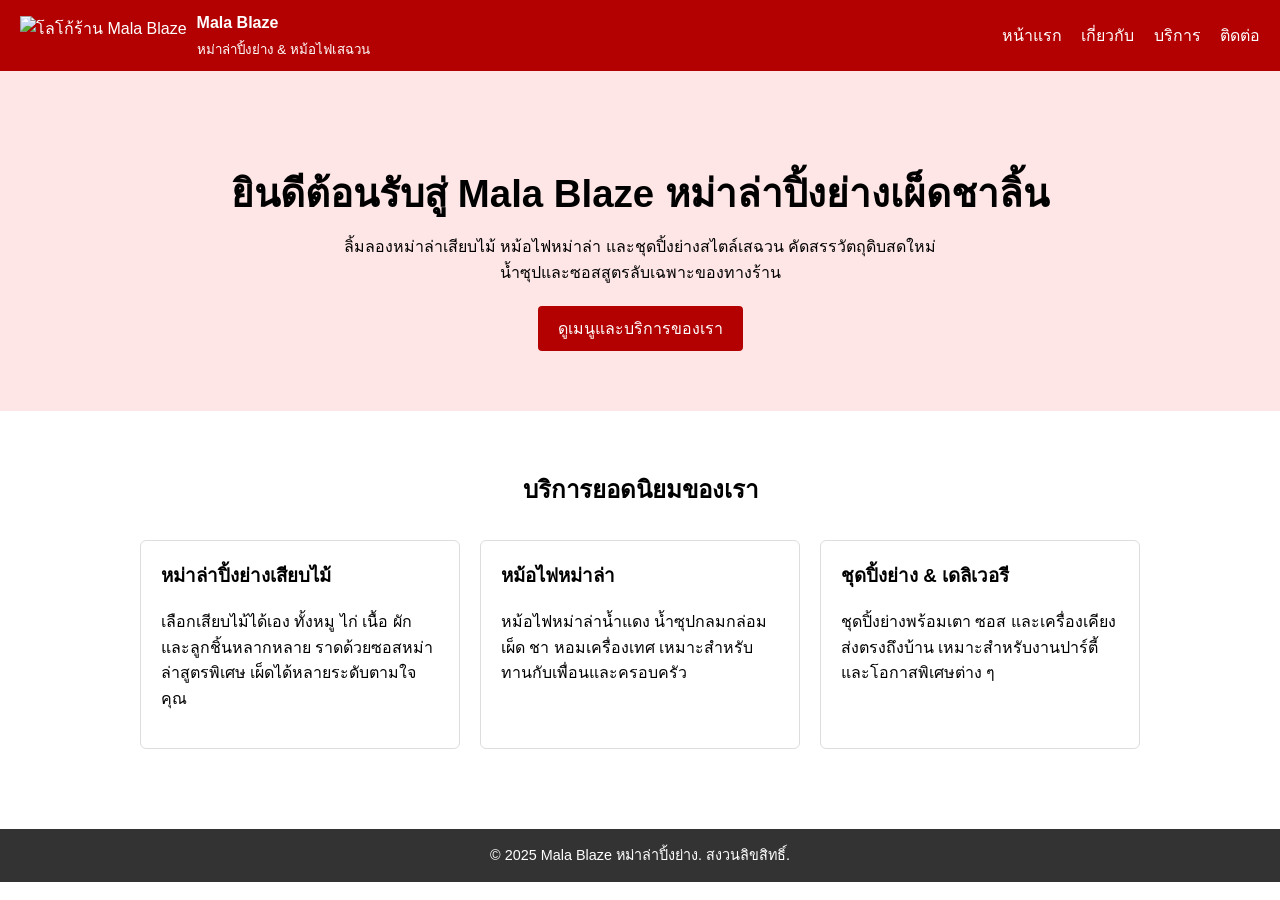
==== index.html @ 0ac43fb3 "Initial commit for my-business-web" ====
<!DOCTYPE html>
<html lang="th">
<head>
    <meta charset="UTF-8">
    <meta name="viewport" content="width=device-width, initial-scale=1.0">
    <title>Mala Blaze หม่าล่าปิ้งย่าง</title>
    <meta name="description" content="Mala Blaze ร้านหม่าล่าปิ้งย่างเสียบไม้ และหม้อไฟหม่าล่า เผ็ดชาลิ้น สไตล์เสฉวน บริการหน้าร้านและเดลิเวอรี">
    <!-- สามารถลิงก์ไฟล์ CSS ภายนอกได้ถ้าต้องการ -->
    <style>
        body {
            font-family: Arial, sans-serif;
            margin: 0;
            line-height: 1.6;
        }
        header {
            background: #b30000;
            color: #fff;
            padding: 10px 20px;
            display: flex;
            align-items: center;
            justify-content: space-between;
        }
        header .logo-area {
            display: flex;
            align-items: center;
            gap: 10px;
        }
        header img {
            height: 40px;
        }
        nav a {
            color: #fff;
            text-decoration: none;
            margin-left: 15px;
        }
        nav a:hover {
            text-decoration: underline;
        }
        .hero {
            background: #ffe6e6;
            padding: 60px 20px;
            text-align: center;
        }
        .hero h1 {
            font-size: 2.4rem;
            margin-bottom: 10px;
        }
        .hero p {
            max-width: 600px;
            margin: 0 auto 20px;
        }
        .btn-primary {
            display: inline-block;
            padding: 10px 20px;
            background: #b30000;
            color: #fff;
            text-decoration: none;
            border-radius: 4px;
        }
        .featured-services {
            padding: 40px 20px;
            max-width: 1000px;
            margin: 0 auto;
        }
        .featured-services h2 {
            text-align: center;
            margin-bottom: 30px;
        }
        .service-grid {
            display: grid;
            gap: 20px;
        }
        @media (min-width: 768px) {
            .service-grid {
                grid-template-columns: repeat(3, 1fr);
            }
        }
        .service-card {
            border: 1px solid #ddd;
            border-radius: 6px;
            padding: 20px;
        }
        .service-card h3 {
            margin-top: 0;
        }
        footer {
            text-align: center;
            padding: 15px;
            background: #333;
            color: #fff;
            margin-top: 40px;
            font-size: 0.9rem;
        }
    </style>
</head>
<body>
    <!-- 1.1 Header ที่มี logo/ชื่อบริษัท -->
    <header>
        <div class="logo-area">
            <img src="images/logo.png" alt="โลโก้ร้าน Mala Blaze">
            <div>
                <strong>Mala Blaze</strong><br>
                <small>หม่าล่าปิ้งย่าง & หม้อไฟเสฉวน</small>
            </div>
        </div>
        <!-- 1.2 Navigation menu -->
        <nav>
            <a href="index.html">หน้าแรก</a>
            <a href="about.html">เกี่ยวกับ</a>
            <a href="services.html">บริการ</a>
            <a href="contact.html">ติดต่อ</a>
        </nav>
    </header>

    <main>
        <!-- 1.3 Hero section -->
        <section class="hero" aria-labelledby="hero-title">
            <h1 id="hero-title">ยินดีต้อนรับสู่ Mala Blaze หม่าล่าปิ้งย่างเผ็ดชาลิ้น</h1>
            <p>
                ลิ้มลองหม่าล่าเสียบไม้ หม้อไฟหม่าล่า และชุดปิ้งย่างสไตล์เสฉวน
                คัดสรรวัตถุดิบสดใหม่ น้ำซุปและซอสสูตรลับเฉพาะของทางร้าน
            </p>
            <a href="services.html" class="btn-primary">ดูเมนูและบริการของเรา</a>
        </section>

        <!-- 1.4 Featured services (3 บริการหลัก) -->
        <section class="featured-services" aria-labelledby="featured-title">
            <h2 id="featured-title">บริการยอดนิยมของเรา</h2>
            <div class="service-grid">
                <article class="service-card">
                    <h3>หม่าล่าปิ้งย่างเสียบไม้</h3>
                    <p>
                        เลือกเสียบไม้ได้เอง ทั้งหมู ไก่ เนื้อ ผัก และลูกชิ้นหลากหลาย
                        ราดด้วยซอสหม่าล่าสูตรพิเศษ เผ็ดได้หลายระดับตามใจคุณ
                    </p>
                </article>
                <article class="service-card">
                    <h3>หม้อไฟหม่าล่า</h3>
                    <p>
                        หม้อไฟหม่าล่าน้ำแดง น้ำซุปกลมกล่อม เผ็ด ชา หอมเครื่องเทศ
                        เหมาะสำหรับทานกับเพื่อนและครอบครัว
                    </p>
                </article>
                <article class="service-card">
                    <h3>ชุดปิ้งย่าง & เดลิเวอรี</h3>
                    <p>
                        ชุดปิ้งย่างพร้อมเตา ซอส และเครื่องเคียง ส่งตรงถึงบ้าน
                        เหมาะสำหรับงานปาร์ตี้และโอกาสพิเศษต่าง ๆ
                    </p>
                </article>
            </div>
        </section>
    </main>

    <!-- 1.5 Footer -->
    <footer>
        &copy; 2025 Mala Blaze หม่าล่าปิ้งย่าง. สงวนลิขสิทธิ์.
    </footer>
</body>
</html>
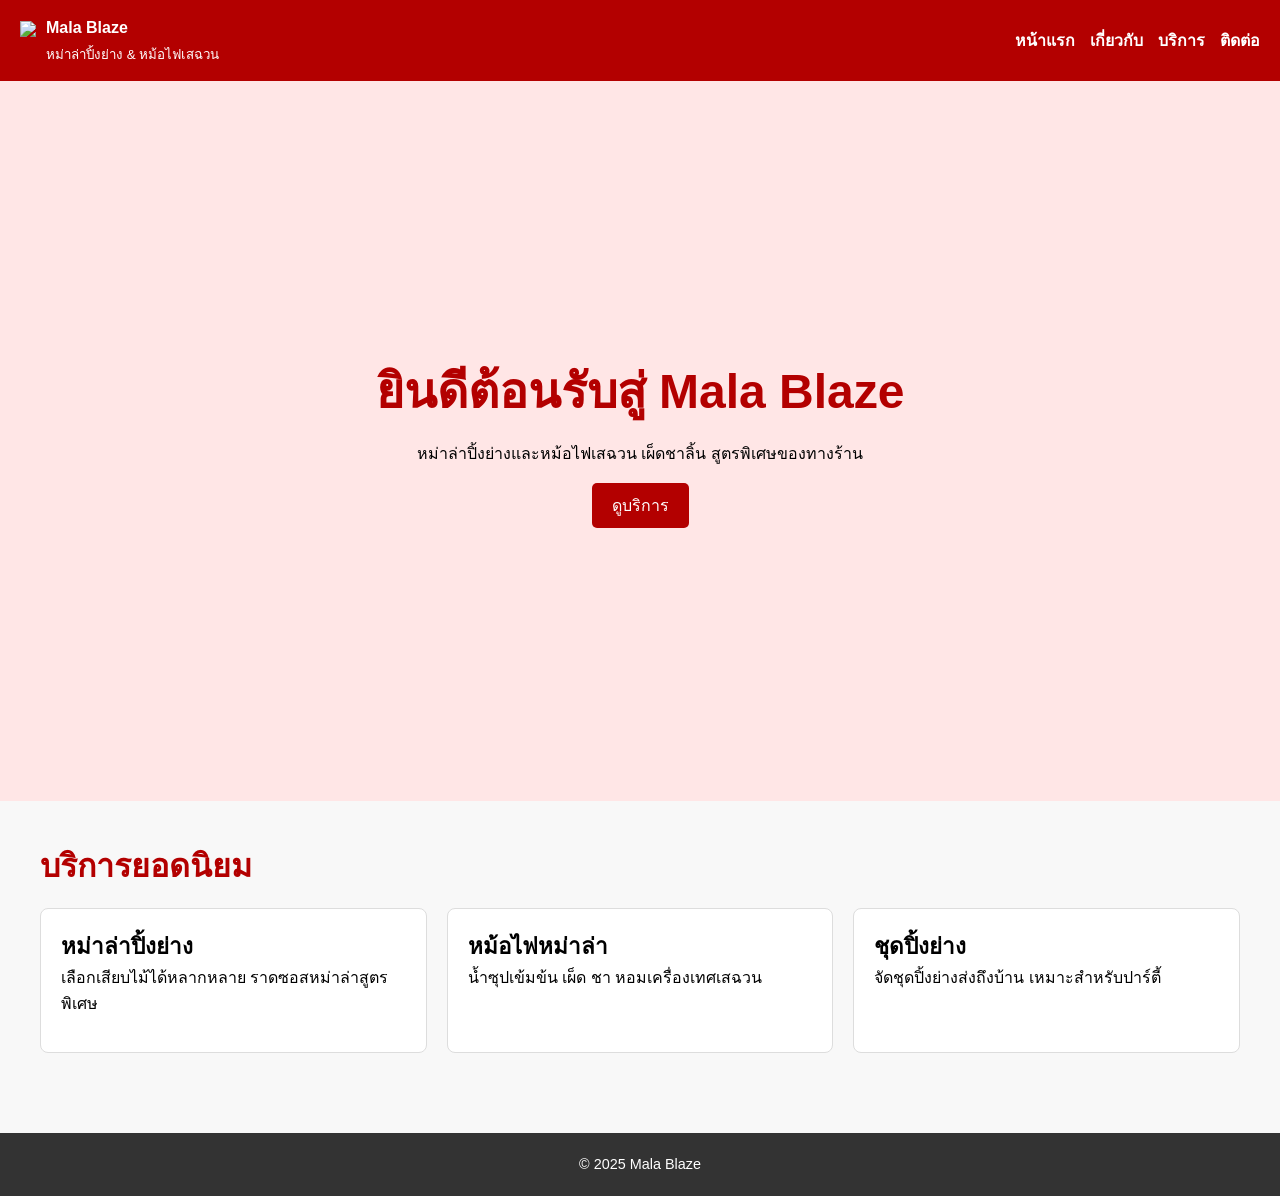
==== commit a02f695e: "Add assignment website" ====
--- a/index.html
+++ b/index.html
@@ -1,160 +1,81 @@
 <!DOCTYPE html>
 <html lang="th">
+
 <head>
-    <meta charset="UTF-8">
-    <meta name="viewport" content="width=device-width, initial-scale=1.0">
-    <title>Mala Blaze หม่าล่าปิ้งย่าง</title>
-    <meta name="description" content="Mala Blaze ร้านหม่าล่าปิ้งย่างเสียบไม้ และหม้อไฟหม่าล่า เผ็ดชาลิ้น สไตล์เสฉวน บริการหน้าร้านและเดลิเวอรี">
-    <!-- สามารถลิงก์ไฟล์ CSS ภายนอกได้ถ้าต้องการ -->
-    <style>
-        body {
-            font-family: Arial, sans-serif;
-            margin: 0;
-            line-height: 1.6;
-        }
-        header {
-            background: #b30000;
-            color: #fff;
-            padding: 10px 20px;
-            display: flex;
-            align-items: center;
-            justify-content: space-between;
-        }
-        header .logo-area {
-            display: flex;
-            align-items: center;
-            gap: 10px;
-        }
-        header img {
-            height: 40px;
-        }
-        nav a {
-            color: #fff;
-            text-decoration: none;
-            margin-left: 15px;
-        }
-        nav a:hover {
-            text-decoration: underline;
-        }
-        .hero {
-            background: #ffe6e6;
-            padding: 60px 20px;
-            text-align: center;
-        }
-        .hero h1 {
-            font-size: 2.4rem;
-            margin-bottom: 10px;
-        }
-        .hero p {
-            max-width: 600px;
-            margin: 0 auto 20px;
-        }
-        .btn-primary {
-            display: inline-block;
-            padding: 10px 20px;
-            background: #b30000;
-            color: #fff;
-            text-decoration: none;
-            border-radius: 4px;
-        }
-        .featured-services {
-            padding: 40px 20px;
-            max-width: 1000px;
-            margin: 0 auto;
-        }
-        .featured-services h2 {
-            text-align: center;
-            margin-bottom: 30px;
-        }
-        .service-grid {
-            display: grid;
-            gap: 20px;
-        }
-        @media (min-width: 768px) {
-            .service-grid {
-                grid-template-columns: repeat(3, 1fr);
-            }
-        }
-        .service-card {
-            border: 1px solid #ddd;
-            border-radius: 6px;
-            padding: 20px;
-        }
-        .service-card h3 {
-            margin-top: 0;
-        }
-        footer {
-            text-align: center;
-            padding: 15px;
-            background: #333;
-            color: #fff;
-            margin-top: 40px;
-            font-size: 0.9rem;
-        }
-    </style>
+
+<meta charset="UTF-8">
+<meta name="viewport" content="width=device-width, initial-scale=1.0">
+
+<link rel="stylesheet" href="css/styles.css">
+
+<title>Mala Blaze</title>
+
 </head>
+
 <body>
-    <!-- 1.1 Header ที่มี logo/ชื่อบริษัท -->
-    <header>
-        <div class="logo-area">
-            <img src="images/logo.png" alt="โลโก้ร้าน Mala Blaze">
-            <div>
-                <strong>Mala Blaze</strong><br>
-                <small>หม่าล่าปิ้งย่าง & หม้อไฟเสฉวน</small>
-            </div>
-        </div>
-        <!-- 1.2 Navigation menu -->
-        <nav>
-            <a href="index.html">หน้าแรก</a>
-            <a href="about.html">เกี่ยวกับ</a>
-            <a href="services.html">บริการ</a>
-            <a href="contact.html">ติดต่อ</a>
-        </nav>
-    </header>
 
-    <main>
-        <!-- 1.3 Hero section -->
-        <section class="hero" aria-labelledby="hero-title">
-            <h1 id="hero-title">ยินดีต้อนรับสู่ Mala Blaze หม่าล่าปิ้งย่างเผ็ดชาลิ้น</h1>
-            <p>
-                ลิ้มลองหม่าล่าเสียบไม้ หม้อไฟหม่าล่า และชุดปิ้งย่างสไตล์เสฉวน
-                คัดสรรวัตถุดิบสดใหม่ น้ำซุปและซอสสูตรลับเฉพาะของทางร้าน
-            </p>
-            <a href="services.html" class="btn-primary">ดูเมนูและบริการของเรา</a>
-        </section>
+<header>
 
-        <!-- 1.4 Featured services (3 บริการหลัก) -->
-        <section class="featured-services" aria-labelledby="featured-title">
-            <h2 id="featured-title">บริการยอดนิยมของเรา</h2>
-            <div class="service-grid">
-                <article class="service-card">
-                    <h3>หม่าล่าปิ้งย่างเสียบไม้</h3>
-                    <p>
-                        เลือกเสียบไม้ได้เอง ทั้งหมู ไก่ เนื้อ ผัก และลูกชิ้นหลากหลาย
-                        ราดด้วยซอสหม่าล่าสูตรพิเศษ เผ็ดได้หลายระดับตามใจคุณ
-                    </p>
-                </article>
-                <article class="service-card">
-                    <h3>หม้อไฟหม่าล่า</h3>
-                    <p>
-                        หม้อไฟหม่าล่าน้ำแดง น้ำซุปกลมกล่อม เผ็ด ชา หอมเครื่องเทศ
-                        เหมาะสำหรับทานกับเพื่อนและครอบครัว
-                    </p>
-                </article>
-                <article class="service-card">
-                    <h3>ชุดปิ้งย่าง & เดลิเวอรี</h3>
-                    <p>
-                        ชุดปิ้งย่างพร้อมเตา ซอส และเครื่องเคียง ส่งตรงถึงบ้าน
-                        เหมาะสำหรับงานปาร์ตี้และโอกาสพิเศษต่าง ๆ
-                    </p>
-                </article>
-            </div>
-        </section>
-    </main>
+<div class="logo-area">
+<img src="images/logo.png">
+<div>
+<strong>Mala Blaze</strong><br>
+<small>หม่าล่าปิ้งย่าง & หม้อไฟเสฉวน</small>
+</div>
+</div>
 
-    <!-- 1.5 Footer -->
-    <footer>
-        &copy; 2025 Mala Blaze หม่าล่าปิ้งย่าง. สงวนลิขสิทธิ์.
-    </footer>
+<nav>
+<a href="index.html">หน้าแรก</a>
+<a href="about.html">เกี่ยวกับ</a>
+<a href="services.html">บริการ</a>
+<a href="contact.html">ติดต่อ</a>
+</nav>
+
+</header>
+
+
+<section class="hero">
+
+<h1>ยินดีต้อนรับสู่ Mala Blaze</h1>
+
+<p>หม่าล่าปิ้งย่างและหม้อไฟเสฉวน เผ็ดชาลิ้น สูตรพิเศษของทางร้าน</p>
+
+<a href="services.html" class="btn-primary">ดูบริการ</a>
+
+</section>
+
+
+<section style="padding:40px">
+
+<h2>บริการยอดนิยม</h2>
+
+<div class="service-grid">
+
+<div class="service-card">
+<h3>หม่าล่าปิ้งย่าง</h3>
+<p>เลือกเสียบไม้ได้หลากหลาย ราดซอสหม่าล่าสูตรพิเศษ</p>
+</div>
+
+<div class="service-card">
+<h3>หม้อไฟหม่าล่า</h3>
+<p>น้ำซุปเข้มข้น เผ็ด ชา หอมเครื่องเทศเสฉวน</p>
+</div>
+
+<div class="service-card">
+<h3>ชุดปิ้งย่าง</h3>
+<p>จัดชุดปิ้งย่างส่งถึงบ้าน เหมาะสำหรับปาร์ตี้</p>
+</div>
+
+</div>
+
+</section>
+
+
+<footer>
+
+&copy; 2025 Mala Blaze
+
+</footer>
+
 </body>
-</html>
+</html>
--- a/css/styles.css
+++ b/css/styles.css
@@ -0,0 +1,271 @@
+/* =========================
+RESET
+========================= */
+
+*{
+margin:0;
+padding:0;
+box-sizing:border-box;
+}
+
+html{
+font-size:16px;
+}
+
+body{
+font-family:Arial, sans-serif;
+line-height:1.6;
+background:#f8f8f8;
+}
+
+/* =========================
+TYPOGRAPHY
+========================= */
+
+h1{
+font-size:2.5rem;
+color:#b30000;
+}
+
+h2{
+font-size:2rem;
+color:#b30000;
+margin-bottom:1rem;
+}
+
+h3{
+font-size:1.4rem;
+}
+
+p{
+line-height:1.6;
+margin-bottom:1rem;
+}
+
+a{
+text-decoration:none;
+color:#b30000;
+}
+
+a:hover{
+text-decoration:underline;
+}
+
+/* =========================
+HEADER
+========================= */
+
+header{
+background:#b30000;
+color:white;
+padding:15px 20px;
+
+display:flex;
+justify-content:space-between;
+align-items:center;
+
+position:sticky;
+top:0;
+z-index:100;
+}
+
+.logo-area{
+display:flex;
+align-items:center;
+gap:10px;
+}
+
+header img{
+height:40px;
+}
+
+nav{
+display:flex;
+gap:15px;
+}
+
+nav a{
+color:white;
+font-weight:bold;
+}
+
+/* =========================
+HERO
+========================= */
+
+.hero{
+height:80vh;
+background:#ffe6e6;
+
+display:flex;
+flex-direction:column;
+justify-content:center;
+align-items:center;
+
+text-align:center;
+padding:2rem;
+}
+
+.hero h1{
+font-size:3rem;
+margin-bottom:10px;
+}
+
+/* =========================
+BUTTON
+========================= */
+
+.btn-primary{
+display:inline-block;
+padding:10px 20px;
+
+background:#b30000;
+color:white;
+
+border-radius:5px;
+
+transition:0.3s;
+}
+
+.btn-primary:hover{
+transform:translateY(-2px);
+box-shadow:0 4px 10px rgba(0,0,0,0.2);
+}
+
+/* =========================
+SERVICE GRID
+========================= */
+
+.service-grid{
+display:flex;
+gap:20px;
+flex-wrap:wrap;
+}
+
+.service-card{
+flex:1;
+min-width:250px;
+
+border:1px solid #ddd;
+border-radius:8px;
+
+padding:20px;
+background:white;
+
+transition:0.3s;
+}
+
+.service-card:hover{
+box-shadow:0 5px 15px rgba(0,0,0,0.15);
+transform:translateY(-5px);
+}
+
+/* =========================
+TEAM GRID
+========================= */
+
+.team-section{
+display:grid;
+grid-template-columns:repeat(auto-fit,minmax(250px,1fr));
+gap:20px;
+}
+
+figure{
+border:1px solid #ddd;
+padding:15px;
+border-radius:6px;
+text-align:center;
+background:white;
+}
+
+figure img{
+width:100%;
+height:160px;
+object-fit:cover;
+border-radius:4px;
+}
+
+/* =========================
+SERVICES PAGE
+========================= */
+
+.service{
+border:1px solid #ddd;
+border-radius:6px;
+padding:20px;
+margin-bottom:20px;
+background:white;
+}
+
+/* =========================
+FORM
+========================= */
+
+form{
+border:1px solid #ddd;
+padding:20px;
+border-radius:6px;
+background:white;
+}
+
+label{
+display:block;
+margin-top:10px;
+}
+
+input, textarea{
+width:100%;
+padding:10px;
+margin-top:5px;
+border:1px solid #ddd;
+}
+
+button{
+margin-top:15px;
+padding:10px 20px;
+
+background:#b30000;
+color:white;
+
+border:none;
+border-radius:4px;
+
+cursor:pointer;
+}
+
+button:hover{
+opacity:0.9;
+}
+
+/* =========================
+TABLE
+========================= */
+
+table{
+width:100%;
+border-collapse:collapse;
+margin-top:20px;
+}
+
+th,td{
+border:1px solid #ddd;
+padding:10px;
+text-align:center;
+}
+
+th{
+background:#f5f5f5;
+}
+
+/* =========================
+FOOTER
+========================= */
+
+footer{
+text-align:center;
+padding:20px;
+background:#333;
+color:white;
+margin-top:40px;
+font-size:0.9rem;
+}
